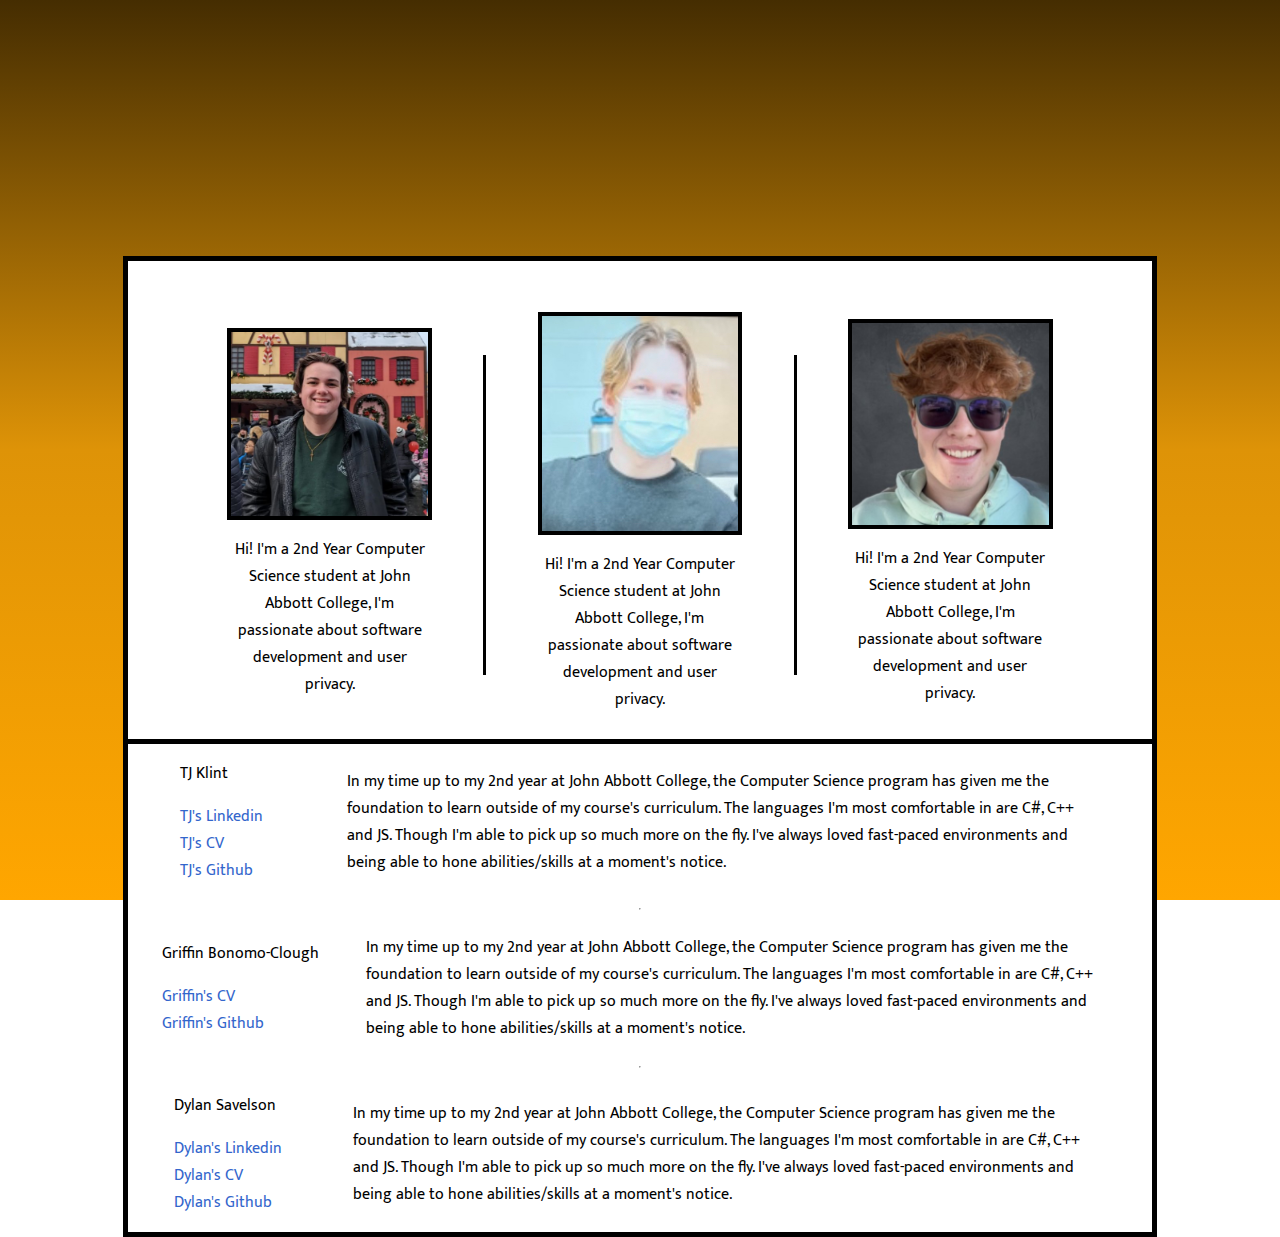
==== AboutUs.html @ 431b7ebc "Fixing CSS for Home page & adding content" ====
<!DOCTYPE html>
<html lang="en">
<head>
    <meta charset="UTF-8">
    <meta name="viewport" content="width=device-width, initial-scale=1.0">
    <title>About Us</title>
    <link rel="stylesheet" href="style.css">
    <link rel="preconnect" href="https://fonts.googleapis.com%22%3E/">
    <link rel="preconnect" href="https://fonts.gstatic.com/" crossorigin>
    <link href="https://fonts.googleapis.com/css2?family=Mukta&family=Mulish&display=swap" rel="stylesheet">
</head>
<body style="flex-direction: column;">
    <div class="imageAndBlurbContainer">
        <div id="TJ" class="imageAndBlurb">
            <img src="Images/TJ Picture.jpg" alt="Picture of TJ" style="border: 4px solid black;">
            <p style="text-align: center;">Hi! I'm a 2nd Year Computer Science student at John Abbott College, I'm passionate about software development and user privacy.</p>
        </div>

        <div class="vl"></div>

        <div id="Griffin" class="imageAndBlurb">
            <img src="Images/Griffin Picture.jpg" alt="Picture of Griffin" style="border: 4px solid black;">
            <p style="text-align: center;">Hi! I'm a 2nd Year Computer Science student at John Abbott College, I'm passionate about software development and user privacy.</p>
        </div>

        <div class="vl"></div>

        <div id="Dylan" class="imageAndBlurb">
            <img src="Images\Dylan Picture.jpg" alt="Picture of Dylan" style="border: 4px solid black;">
            <p style="text-align: center;">Hi! I'm a 2nd Year Computer Science student at John Abbott College, I'm passionate about software development and user privacy.</p>
        </div>
    </div>

    <div class="moreInfo">

        <div id="TJMore">
            <div id="socials">
                <p>TJ Klint</p>
                <ul>
                    <li><a href="https://ca.linkedin.com/in/timothy-klint">TJ's Linkedin</a></li>
                    <li><a href="CVs\TimothyKlintResumeEnglish.pdf">TJ's CV</a></li>
                    <li><a href="https://github.com/tjklint">TJ's Github</a></li>
                </ul>
            </div>
            <div id="aboutMe">
                <p>In my time up to my 2nd year at John Abbott College, the Computer Science program has given me the foundation to learn outside of my course's curriculum. The languages I'm most comfortable in are C#, C++ and JS. Though I'm able to pick up so much more on the fly. I've always loved fast-paced environments and being able to hone abilities/skills at a moment's notice.</p>
            </div>
        </div>
        <hr>
        <div id="GriffinMore">
            <div id="socials">
                <p>Griffin Bonomo-Clough</p>
                <ul>
                    <li><a href="CVs\TimothyKlintResumeEnglish.pdf">Griffin's CV</a></li>
                    <li><a href="https://github.com/GriffinBonomo">Griffin's Github</a></li>
                </ul>
            </div>
            <div id="aboutMe">
                <p>In my time up to my 2nd year at John Abbott College, the Computer Science program has given me the foundation to learn outside of my course's curriculum. The languages I'm most comfortable in are C#, C++ and JS. Though I'm able to pick up so much more on the fly. I've always loved fast-paced environments and being able to hone abilities/skills at a moment's notice.</p>
            </div>
        </div>
        
        <hr>
        <div id="DylanMore">
            <div id="socials">
                <p>Dylan Savelson</p>
                <ul>
                    <li><a href="https://ca.linkedin.com/in/dylan-savelson">Dylan's Linkedin</a></li>
                    <li><a href="CVs\Dylan Savelson CV - October 2023.pdf">Dylan's CV</a></li>
                    <li><a href="https://github.com/DylanSavelson">Dylan's Github</a></li>
                </ul>
            </div>
            <div id="aboutMe">
                <p>In my time up to my 2nd year at John Abbott College, the Computer Science program has given me the foundation to learn outside of my course's curriculum. The languages I'm most comfortable in are C#, C++ and JS. Though I'm able to pick up so much more on the fly. I've always loved fast-paced environments and being able to hone abilities/skills at a moment's notice.</p>
            </div>
        </div>

    </div>
</body>
</html>
---- style.css ----
* {
  font-family: 'mukta', Helvetica, sans-serif;
}

body{
  margin: 0;
  background-repeat: no-repeat;
  background-image: linear-gradient(#452d01, #de9307, #ffa600);
  background-attachment: fixed;
  display: flex;
  justify-content: center;
  align-items: center;
  height: 100%;
}

header {
  background-color: #232b2b;
  color: #fff;
  display: flex;
  align-items: center;
  justify-content: space-between;
  padding-top: 5px;
  padding-bottom: 5px;
  padding-left: 15%;
  padding-right: 15%;
}

#logo {
  width: 40px; 
  height: 40px; 
  margin-right: 10px;
  border: 2px solid aliceblue;
  border-radius: 5px; 
}

nav ul {
  list-style: none;
  display: flex;
}

nav li {
  margin-right: 20px;
}

nav a {
  text-decoration: none;
  color: #fff;
}

nav a:hover {
  text-decoration: underline;
}

.center {
  border: 5px solid;
  position: absolute;
  left: 50%;
  transform: translate(-50%, 50px);
  padding: 20px;
  width: 50%;
  background-color: white;
}

.imageAndBlurbContainer{
  display:flex; 
  justify-content: center; 
  align-items: center;
  background-color: white;
  border: 5px solid black;
  margin-top: 20%;
  width: 80%;
}

.imageAndBlurb {
  display:flex;
  flex-direction: column;
  margin:5%;
  width: 20%;
  margin-bottom: 10px;
}

.vl {
  margin-top:30px;
  border-left: 3px solid black;
  height: 20rem;
}

.moreInfo {
  display: flex;
  justify-content: center;
  flex-direction: column;
  background-color: white;
  border: 5px solid black;
  border-top: 0px;
  width: 80%; 
}

.dropdown{
  display:flex;
  justify-content: center;
  height: 35px;
  padding: 10px;
}

#companyDropdown{
  border: 1px solid black;
  border-radius: 4px;
}

#infoForm{
  display: flex;
  justify-content: center;
  flex-wrap: wrap;
}

#infoForm .inputField {
  border: 1px solid black;
  border-radius: 4px;
  flex: 0 0 45%;
  margin: 1%;
  text-align: center;
}

#infoForm > :last-child {
  flex-basis: 100%;
  margin-top: 2%;
  margin-left: 45%;
  margin-right: 45%;
}

#privacyForm{
  margin-top: 20%;
}

ul{
  list-style-type: none;
  padding: 0;
}
li a {
  text-decoration: none;
  color: #3366CC;
}

li a:hover {
  text-decoration: none;
  color: black;
}

#moreInfo{
  display:flex;
  flex-direction: column;
}

#TJMore, #DylanMore, #GriffinMore{
  display:flex;
  flex-direction: row;
  justify-content: space-around;
  align-items: center;
  padding-left:1%;
  padding-right:1%;
}

#aboutMe{
  width: 75%;
}
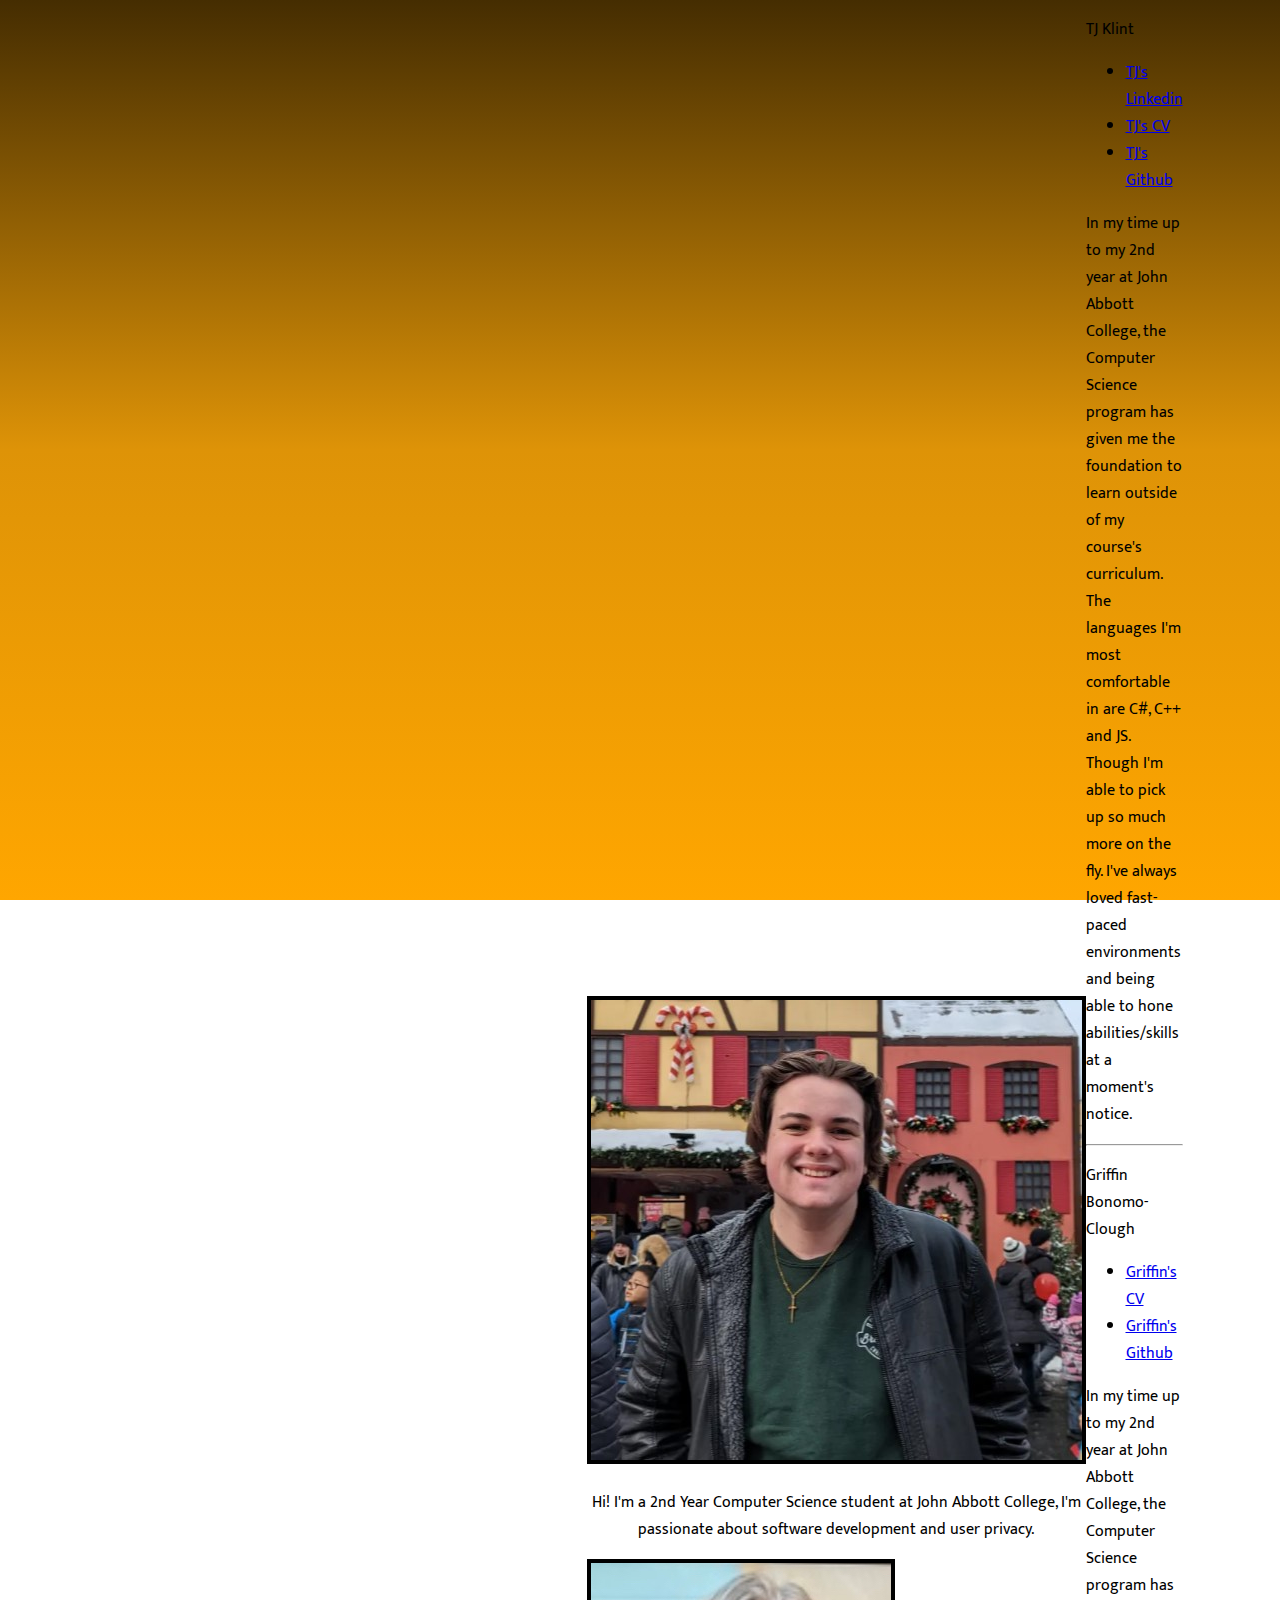
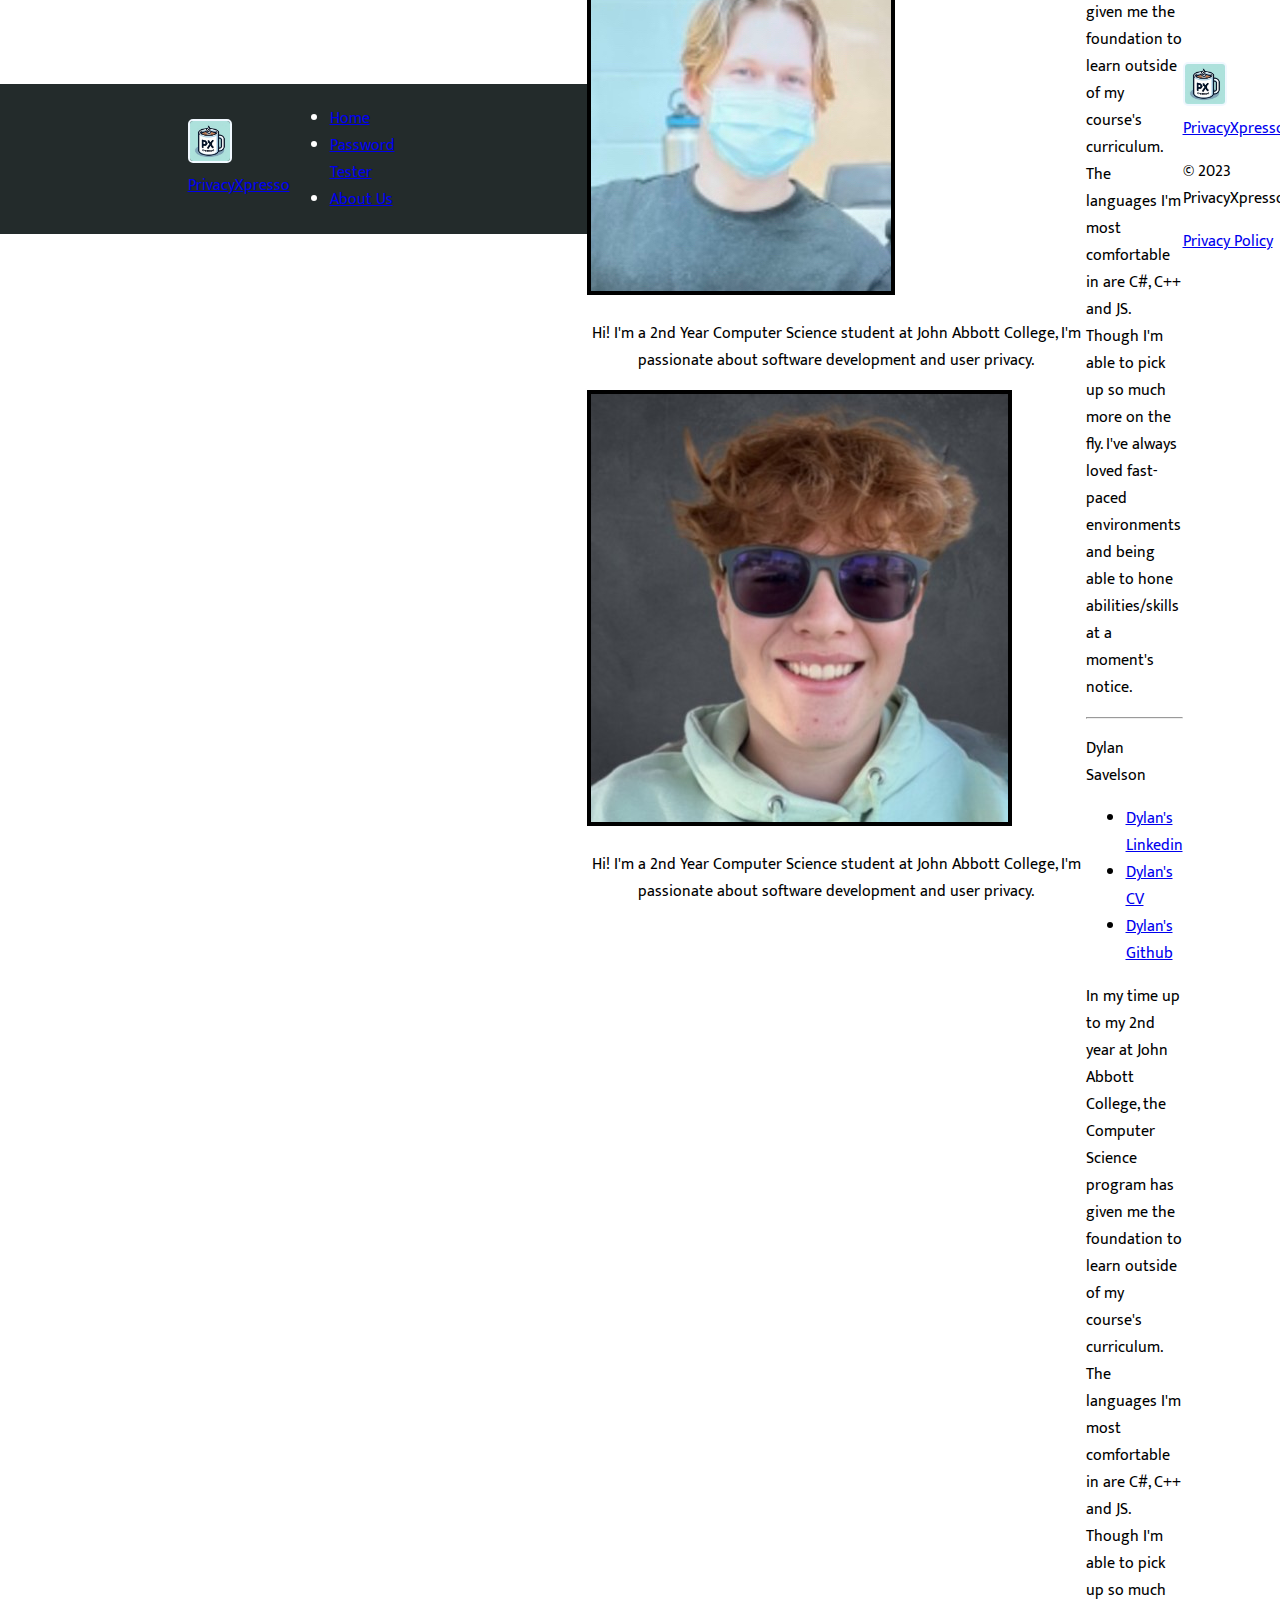
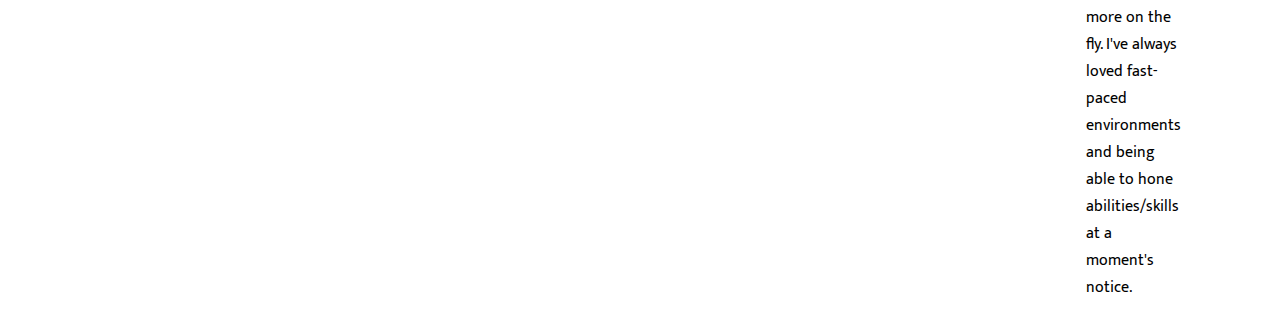
==== commit ad10cf81: "Merge branch 'main' into Styling-About-Us-&-Home-Page" ====
--- a/AboutUs.html
+++ b/AboutUs.html
@@ -9,7 +9,22 @@
     <link rel="preconnect" href="https://fonts.gstatic.com/" crossorigin>
     <link href="https://fonts.googleapis.com/css2?family=Mukta&family=Mulish&display=swap" rel="stylesheet">
 </head>
-<body style="flex-direction: column;">
+
+<body>
+    <header>
+        <a href="./index.html" id="logo-container">
+            <img src="./Images/logo.png" alt="Logo" id="logo">
+            <span id="site-title">PrivacyXpresso</span>
+        </a>
+        <nav>
+            <ul>
+                <li><a href="./index.html">Home</a></li>
+                <li><a href="./passwordTester.html">Password Tester</a></li>
+                <li><a href="./AboutUs.html">About Us</a></li>
+            </ul>
+        </nav>
+    </header>
+
     <div class="imageAndBlurbContainer">
         <div id="TJ" class="imageAndBlurb">
             <img src="Images/TJ Picture.jpg" alt="Picture of TJ" style="border: 4px solid black;">
@@ -75,6 +90,17 @@
             </div>
         </div>
 
+        
     </div>
+    <footer>
+        <a href="./index.html" id="footer-logo-container">
+            <img src="./Images/logo.png" alt="Logo" id="logo">
+            <span id="site-title">PrivacyXpresso</span>
+        </a>
+        <div id="footer-content">
+            <p>&copy; 2023 PrivacyXpresso</p>
+            <a href="./privacy.html">Privacy Policy</a>
+        </div>
+    </footer>
 </body>
 </html>--- a/style.css
+++ b/style.css
@@ -31,6 +31,22 @@
   margin-right: 10px;
   border: 2px solid aliceblue;
   border-radius: 5px; 
+
+
+#logo-container {
+  display: flex;
+  align-items: center;
+  justify-content: center;
+  text-decoration: none;
+  color: #fff;
+}
+
+#site-title {
+  margin-left: 10px;
+  /* Adjust the margin as needed */
+  font-weight: bold;
+  font-size: 20px;
+  /* Adjust the font size as needed */
 }
 
 nav ul {
@@ -48,6 +64,49 @@
 }
 
 nav a:hover {
+  text-decoration: underline;
+}
+
+/* Add these styles for the footer */
+footer {
+  background-color: #232b2b;
+  color: #fff;
+  display: flex;
+  justify-content: space-between;
+  align-items: center;
+  position: relative;
+  width:100%;
+  padding-top: 5px;
+  padding-bottom: 5px;
+}
+
+#footer-logo-container {
+  display: flex;
+  align-items: center;
+  justify-content: center;
+  text-decoration: none;
+  color: #fff;
+  margin-left: 15%;
+}
+
+#footer-content {
+  display: flex;
+  flex-direction: column;
+  align-items: center;
+  margin-right: 15%;
+}
+
+#footer-content p {
+  margin: 0;
+  font-size: 14px;
+}
+
+#footer-content a {
+  text-decoration: none;
+  color: #fff;
+}
+
+#footer-content a:hover {
   text-decoration: underline;
 }
 
@@ -76,13 +135,12 @@
   flex-direction: column;
   margin:5%;
   width: 20%;
-  margin-bottom: 10px;
-}
 
 .vl {
   margin-top:30px;
   border-left: 3px solid black;
   height: 20rem;
+
 }
 
 .moreInfo {
@@ -162,4 +220,9 @@
 
 #aboutMe{
   width: 75%;
+  position: absolute;
+  left: 50%;
+  transform: translate(-50%, 596px);
+  border: 5px solid black;
+  border-top: 0px;
 }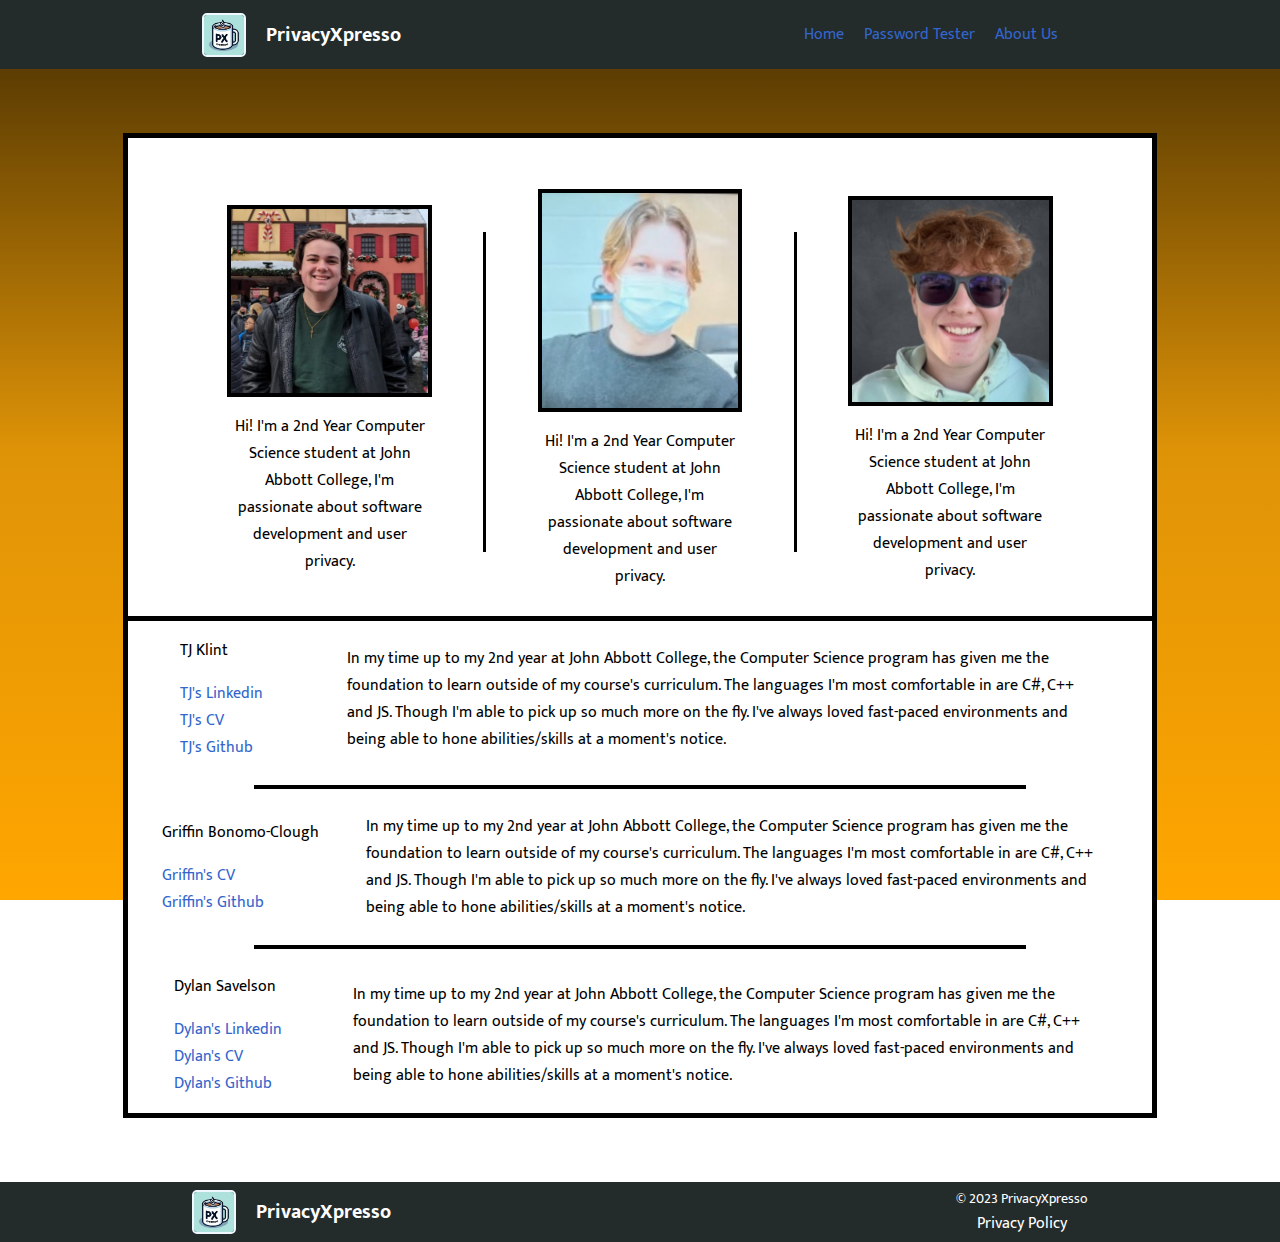
==== commit faab0956: "Fixed Home and About Us CSS" ====
--- a/AboutUs.html
+++ b/AboutUs.html
@@ -24,73 +24,77 @@
             </ul>
         </nav>
     </header>
+    <div class="aboutUs">
+        <div class="imageAndBlurbContainer">
+            <div id="TJ" class="imageAndBlurb">
+                <img src="Images/TJ Picture.jpg" alt="Picture of TJ" style="border: 4px solid black;">
+                <p style="text-align: center;">Hi! I'm a 2nd Year Computer Science student at John Abbott College, I'm passionate about software development and user privacy.</p>
+            </div>
 
-    <div class="imageAndBlurbContainer">
-        <div id="TJ" class="imageAndBlurb">
-            <img src="Images/TJ Picture.jpg" alt="Picture of TJ" style="border: 4px solid black;">
-            <p style="text-align: center;">Hi! I'm a 2nd Year Computer Science student at John Abbott College, I'm passionate about software development and user privacy.</p>
-        </div>
+            <div class="vl"></div>
 
-        <div class="vl"></div>
+            <div id="Griffin" class="imageAndBlurb">
+                <img src="Images/Griffin Picture.jpg" alt="Picture of Griffin" style="border: 4px solid black;">
+                <p style="text-align: center;">Hi! I'm a 2nd Year Computer Science student at John Abbott College, I'm passionate about software development and user privacy.</p>
+            </div>
 
-        <div id="Griffin" class="imageAndBlurb">
-            <img src="Images/Griffin Picture.jpg" alt="Picture of Griffin" style="border: 4px solid black;">
-            <p style="text-align: center;">Hi! I'm a 2nd Year Computer Science student at John Abbott College, I'm passionate about software development and user privacy.</p>
-        </div>
+            <div class="vl"></div>
 
-        <div class="vl"></div>
-
-        <div id="Dylan" class="imageAndBlurb">
-            <img src="Images\Dylan Picture.jpg" alt="Picture of Dylan" style="border: 4px solid black;">
-            <p style="text-align: center;">Hi! I'm a 2nd Year Computer Science student at John Abbott College, I'm passionate about software development and user privacy.</p>
-        </div>
-    </div>
-
-    <div class="moreInfo">
-
-        <div id="TJMore">
-            <div id="socials">
-                <p>TJ Klint</p>
-                <ul>
-                    <li><a href="https://ca.linkedin.com/in/timothy-klint">TJ's Linkedin</a></li>
-                    <li><a href="CVs\TimothyKlintResumeEnglish.pdf">TJ's CV</a></li>
-                    <li><a href="https://github.com/tjklint">TJ's Github</a></li>
-                </ul>
-            </div>
-            <div id="aboutMe">
-                <p>In my time up to my 2nd year at John Abbott College, the Computer Science program has given me the foundation to learn outside of my course's curriculum. The languages I'm most comfortable in are C#, C++ and JS. Though I'm able to pick up so much more on the fly. I've always loved fast-paced environments and being able to hone abilities/skills at a moment's notice.</p>
-            </div>
-        </div>
-        <hr>
-        <div id="GriffinMore">
-            <div id="socials">
-                <p>Griffin Bonomo-Clough</p>
-                <ul>
-                    <li><a href="CVs\TimothyKlintResumeEnglish.pdf">Griffin's CV</a></li>
-                    <li><a href="https://github.com/GriffinBonomo">Griffin's Github</a></li>
-                </ul>
-            </div>
-            <div id="aboutMe">
-                <p>In my time up to my 2nd year at John Abbott College, the Computer Science program has given me the foundation to learn outside of my course's curriculum. The languages I'm most comfortable in are C#, C++ and JS. Though I'm able to pick up so much more on the fly. I've always loved fast-paced environments and being able to hone abilities/skills at a moment's notice.</p>
-            </div>
-        </div>
-        
-        <hr>
-        <div id="DylanMore">
-            <div id="socials">
-                <p>Dylan Savelson</p>
-                <ul>
-                    <li><a href="https://ca.linkedin.com/in/dylan-savelson">Dylan's Linkedin</a></li>
-                    <li><a href="CVs\Dylan Savelson CV - October 2023.pdf">Dylan's CV</a></li>
-                    <li><a href="https://github.com/DylanSavelson">Dylan's Github</a></li>
-                </ul>
-            </div>
-            <div id="aboutMe">
-                <p>In my time up to my 2nd year at John Abbott College, the Computer Science program has given me the foundation to learn outside of my course's curriculum. The languages I'm most comfortable in are C#, C++ and JS. Though I'm able to pick up so much more on the fly. I've always loved fast-paced environments and being able to hone abilities/skills at a moment's notice.</p>
+            <div id="Dylan" class="imageAndBlurb">
+                <img src="Images\Dylan Picture.jpg" alt="Picture of Dylan" style="border: 4px solid black;">
+                <p style="text-align: center;">Hi! I'm a 2nd Year Computer Science student at John Abbott College, I'm passionate about software development and user privacy.</p>
             </div>
         </div>
 
-        
+        <div class="moreInfo">
+
+            <div id="TJMore">
+                <div id="socials">
+                    <p>TJ Klint</p>
+                    <ul>
+                        <li><a href="https://ca.linkedin.com/in/timothy-klint">TJ's Linkedin</a></li>
+                        <li><a href="CVs\TimothyKlintResumeEnglish.pdf">TJ's CV</a></li>
+                        <li><a href="https://github.com/tjklint">TJ's Github</a></li>
+                    </ul>
+                </div>
+                <div id="aboutMe">
+                    <p>In my time up to my 2nd year at John Abbott College, the Computer Science program has given me the foundation to learn outside of my course's curriculum. The languages I'm most comfortable in are C#, C++ and JS. Though I'm able to pick up so much more on the fly. I've always loved fast-paced environments and being able to hone abilities/skills at a moment's notice.</p>
+                </div>
+            </div>
+            
+            <hr style="width:75%;text-align:center;border: 2px solid black;">
+
+            <div id="GriffinMore">
+                <div id="socials">
+                    <p>Griffin Bonomo-Clough</p>
+                    <ul>
+                        <li><a href="CVs\TimothyKlintResumeEnglish.pdf">Griffin's CV</a></li>
+                        <li><a href="https://github.com/GriffinBonomo">Griffin's Github</a></li>
+                    </ul>
+                </div>
+                <div id="aboutMe">
+                    <p>In my time up to my 2nd year at John Abbott College, the Computer Science program has given me the foundation to learn outside of my course's curriculum. The languages I'm most comfortable in are C#, C++ and JS. Though I'm able to pick up so much more on the fly. I've always loved fast-paced environments and being able to hone abilities/skills at a moment's notice.</p>
+                </div>
+            </div>
+            
+            <hr style="width:75%;text-align:center; border: 2px solid black;">
+
+            <div id="DylanMore">
+                <div id="socials">
+                    <p>Dylan Savelson</p>
+                    <ul>
+                        <li><a href="https://ca.linkedin.com/in/dylan-savelson">Dylan's Linkedin</a></li>
+                        <li><a href="CVs\Dylan Savelson CV - October 2023.pdf">Dylan's CV</a></li>
+                        <li><a href="https://github.com/DylanSavelson">Dylan's Github</a></li>
+                    </ul>
+                </div>
+                <div id="aboutMe">
+                    <p>In my time up to my 2nd year at John Abbott College, the Computer Science program has given me the foundation to learn outside of my course's curriculum. The languages I'm most comfortable in are C#, C++ and JS. Though I'm able to pick up so much more on the fly. I've always loved fast-paced environments and being able to hone abilities/skills at a moment's notice.</p>
+                </div>
+            </div>
+
+            
+        </div>
     </div>
     <footer>
         <a href="./index.html" id="footer-logo-container">
--- a/style.css
+++ b/style.css
@@ -2,15 +2,12 @@
   font-family: 'mukta', Helvetica, sans-serif;
 }
 
-body{
+body {
+  height: 100%;
   margin: 0;
   background-repeat: no-repeat;
   background-image: linear-gradient(#452d01, #de9307, #ffa600);
   background-attachment: fixed;
-  display: flex;
-  justify-content: center;
-  align-items: center;
-  height: 100%;
 }
 
 header {
@@ -18,11 +15,10 @@
   color: #fff;
   display: flex;
   align-items: center;
-  justify-content: space-between;
+  justify-content: space-around;
   padding-top: 5px;
   padding-bottom: 5px;
-  padding-left: 15%;
-  padding-right: 15%;
+  width: 100%;
 }
 
 #logo {
@@ -31,7 +27,7 @@
   margin-right: 10px;
   border: 2px solid aliceblue;
   border-radius: 5px; 
-
+}
 
 #logo-container {
   display: flex;
@@ -43,10 +39,8 @@
 
 #site-title {
   margin-left: 10px;
-  /* Adjust the margin as needed */
   font-weight: bold;
   font-size: 20px;
-  /* Adjust the font size as needed */
 }
 
 nav ul {
@@ -74,8 +68,9 @@
   display: flex;
   justify-content: space-between;
   align-items: center;
-  position: relative;
-  width:100%;
+  margin-top: auto;
+  align-self: flex-end;
+  width: 100%;
   padding-top: 5px;
   padding-bottom: 5px;
 }
@@ -111,13 +106,11 @@
 }
 
 .center {
+  background-color: white;
   border: 5px solid;
-  position: absolute;
-  left: 50%;
-  transform: translate(-50%, 50px);
-  padding: 20px;
   width: 50%;
-  background-color: white;
+  padding-top:3%;
+  margin-top:5%;
 }
 
 .imageAndBlurbContainer{
@@ -126,7 +119,7 @@
   align-items: center;
   background-color: white;
   border: 5px solid black;
-  margin-top: 20%;
+  margin-top: 5%;
   width: 80%;
 }
 
@@ -135,6 +128,8 @@
   flex-direction: column;
   margin:5%;
   width: 20%;
+  margin-bottom: 10px;
+}
 
 .vl {
   margin-top:30px;
@@ -186,10 +181,6 @@
   margin-right: 45%;
 }
 
-#privacyForm{
-  margin-top: 20%;
-}
-
 ul{
   list-style-type: none;
   padding: 0;
@@ -218,11 +209,13 @@
   padding-right:1%;
 }
 
-#aboutMe{
+#aboutMe {
   width: 75%;
-  position: absolute;
-  left: 50%;
-  transform: translate(-50%, 596px);
-  border: 5px solid black;
-  border-top: 0px;
+}
+
+.aboutUs {
+  display:flex;
+  flex-direction: column;
+  align-items: center;
+  margin-bottom: 5%;
 }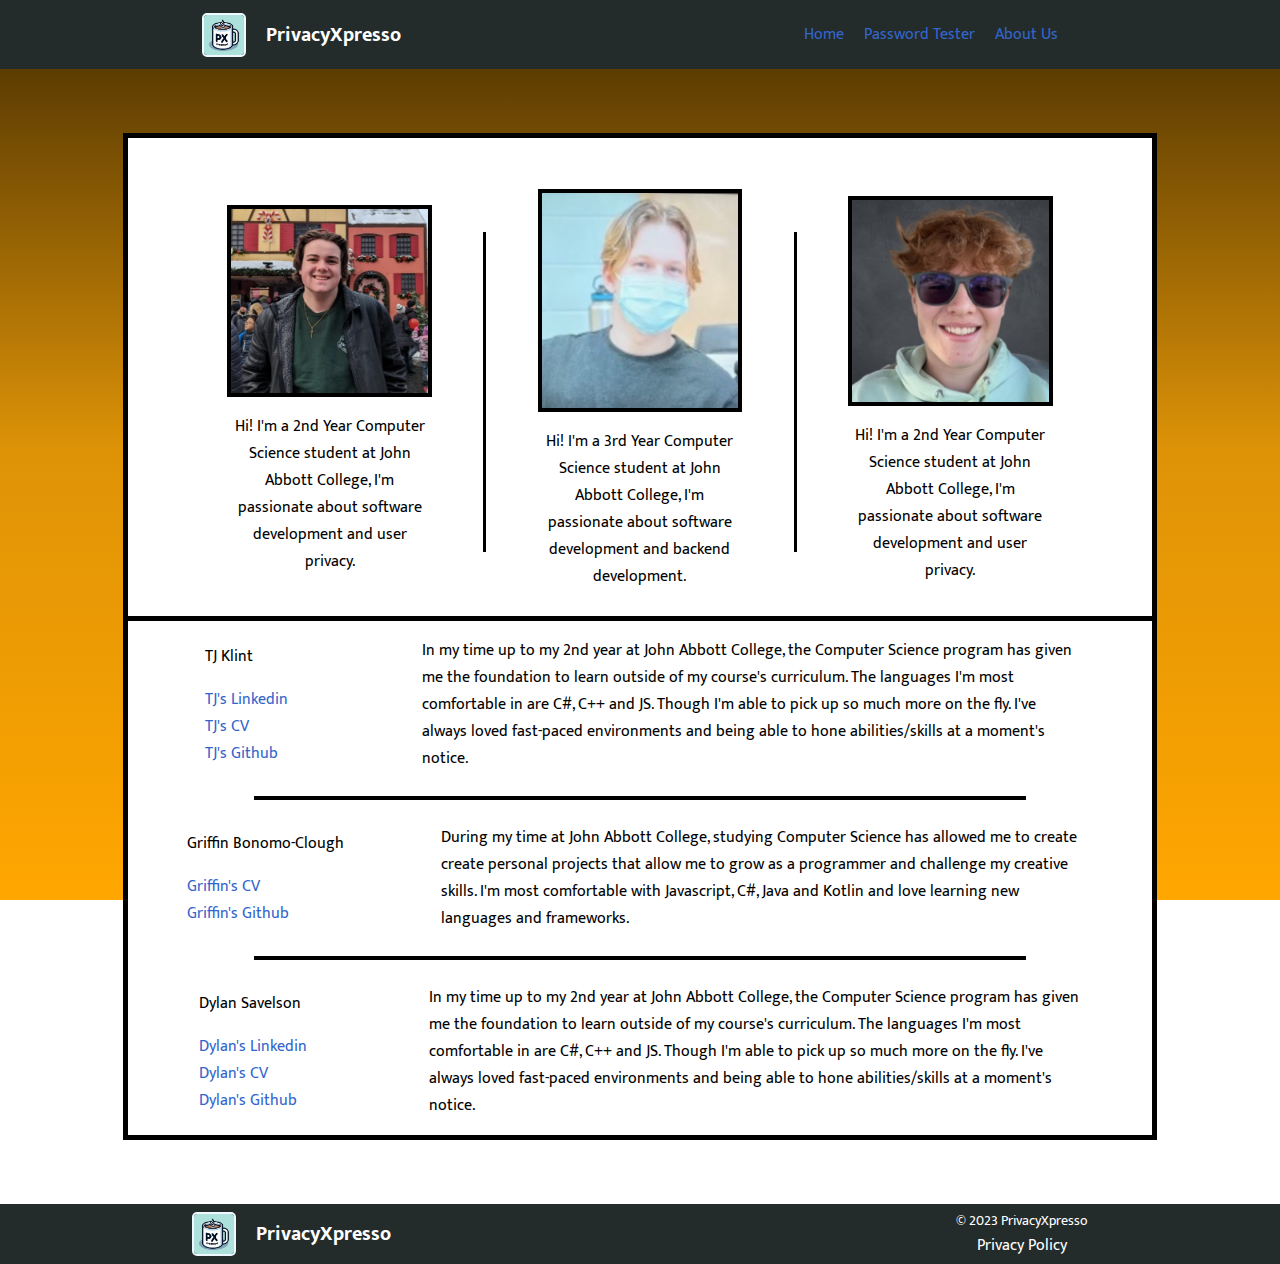
==== commit b03d953d: "Added new blurb and CV" ====
--- a/AboutUs.html
+++ b/AboutUs.html
@@ -35,7 +35,7 @@
 
             <div id="Griffin" class="imageAndBlurb">
                 <img src="Images/Griffin Picture.jpg" alt="Picture of Griffin" style="border: 4px solid black;">
-                <p style="text-align: center;">Hi! I'm a 2nd Year Computer Science student at John Abbott College, I'm passionate about software development and user privacy.</p>
+                <p style="text-align: center;">Hi! I'm a 3rd Year Computer Science student at John Abbott College, I'm passionate about software development and backend development.</p>
             </div>
 
             <div class="vl"></div>
@@ -68,12 +68,12 @@
                 <div id="socials">
                     <p>Griffin Bonomo-Clough</p>
                     <ul>
-                        <li><a href="CVs\TimothyKlintResumeEnglish.pdf">Griffin's CV</a></li>
+                        <li><a href="CVs/Bonomo-CloughGriffin.pdf">Griffin's CV</a></li>
                         <li><a href="https://github.com/GriffinBonomo">Griffin's Github</a></li>
                     </ul>
                 </div>
                 <div id="aboutMe">
-                    <p>In my time up to my 2nd year at John Abbott College, the Computer Science program has given me the foundation to learn outside of my course's curriculum. The languages I'm most comfortable in are C#, C++ and JS. Though I'm able to pick up so much more on the fly. I've always loved fast-paced environments and being able to hone abilities/skills at a moment's notice.</p>
+                    <p>During my time at John Abbott College, studying Computer Science has allowed me to create create personal projects that allow me to grow as a programmer and challenge my creative skills. I'm most comfortable with Javascript, C#, Java and Kotlin and love learning new languages and frameworks.</p>
                 </div>
             </div>
             
--- a/style.css
+++ b/style.css
@@ -113,6 +113,12 @@
   margin-top:5%;
 }
 
+#privacyPolicy {
+  padding-left: 50px; 
+  padding-right: 50px;
+  margin-bottom: 50px;
+}
+
 .imageAndBlurbContainer{
   display:flex; 
   justify-content: center; 
@@ -210,7 +216,7 @@
 }
 
 #aboutMe {
-  width: 75%;
+  width: 65%;
 }
 
 .aboutUs {
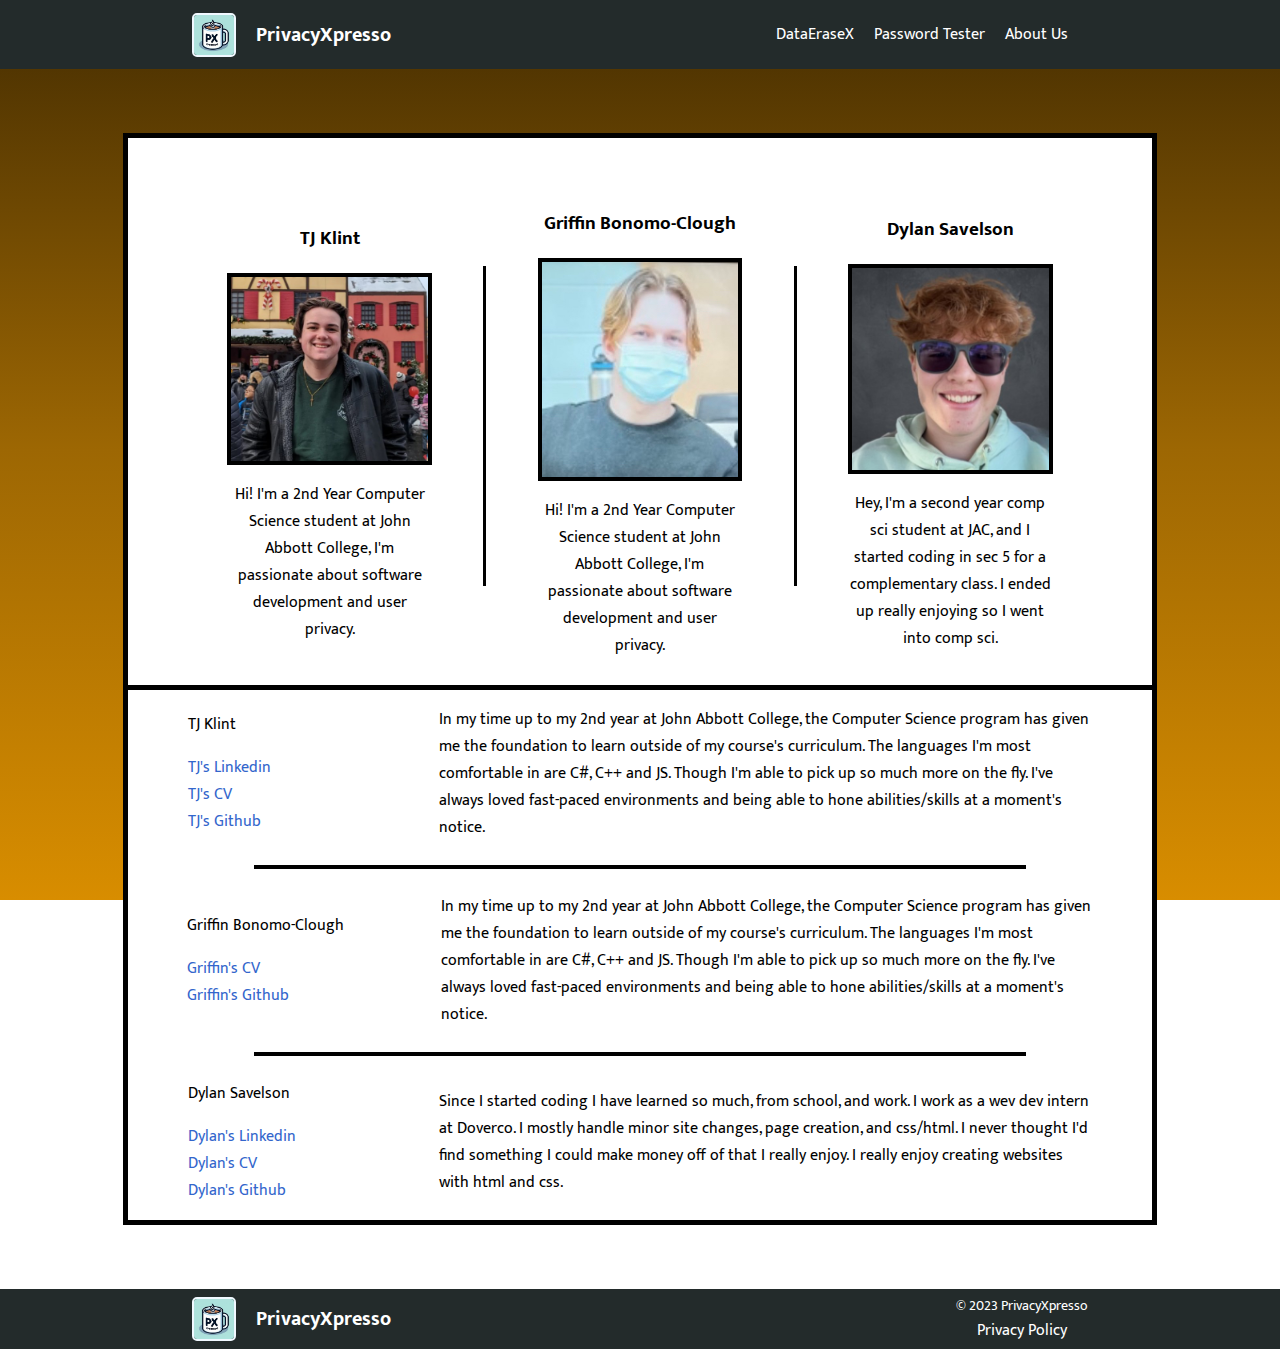
==== commit b216f734: "Finished content & css" ====
--- a/AboutUs.html
+++ b/AboutUs.html
@@ -18,7 +18,7 @@
         </a>
         <nav>
             <ul>
-                <li><a href="./index.html">Home</a></li>
+                <li><a href="./index.html">DataEraseX</a></li>
                 <li><a href="./passwordTester.html">Password Tester</a></li>
                 <li><a href="./AboutUs.html">About Us</a></li>
             </ul>
@@ -27,6 +27,7 @@
     <div class="aboutUs">
         <div class="imageAndBlurbContainer">
             <div id="TJ" class="imageAndBlurb">
+                <h3 style="text-align: center;">TJ Klint</h3>
                 <img src="Images/TJ Picture.jpg" alt="Picture of TJ" style="border: 4px solid black;">
                 <p style="text-align: center;">Hi! I'm a 2nd Year Computer Science student at John Abbott College, I'm passionate about software development and user privacy.</p>
             </div>
@@ -34,15 +35,17 @@
             <div class="vl"></div>
 
             <div id="Griffin" class="imageAndBlurb">
+                <h3 style="text-align: center;">Griffin Bonomo-Clough</h3>
                 <img src="Images/Griffin Picture.jpg" alt="Picture of Griffin" style="border: 4px solid black;">
-                <p style="text-align: center;">Hi! I'm a 3rd Year Computer Science student at John Abbott College, I'm passionate about software development and backend development.</p>
+                <p style="text-align: center;">Hi! I'm a 2nd Year Computer Science student at John Abbott College, I'm passionate about software development and user privacy.</p>
             </div>
 
             <div class="vl"></div>
 
             <div id="Dylan" class="imageAndBlurb">
+                <h3 style="text-align: center;">Dylan Savelson</h3>
                 <img src="Images\Dylan Picture.jpg" alt="Picture of Dylan" style="border: 4px solid black;">
-                <p style="text-align: center;">Hi! I'm a 2nd Year Computer Science student at John Abbott College, I'm passionate about software development and user privacy.</p>
+                <p style="text-align: center;">Hey, I'm a second year comp sci student at JAC, and I started coding in sec 5 for a complementary class. I ended up really enjoying so I went into comp sci.</p>
             </div>
         </div>
 
@@ -68,12 +71,12 @@
                 <div id="socials">
                     <p>Griffin Bonomo-Clough</p>
                     <ul>
-                        <li><a href="CVs/Bonomo-CloughGriffin.pdf">Griffin's CV</a></li>
+                        <li><a href="CVs\TimothyKlintResumeEnglish.pdf">Griffin's CV</a></li>
                         <li><a href="https://github.com/GriffinBonomo">Griffin's Github</a></li>
                     </ul>
                 </div>
                 <div id="aboutMe">
-                    <p>During my time at John Abbott College, studying Computer Science has allowed me to create create personal projects that allow me to grow as a programmer and challenge my creative skills. I'm most comfortable with Javascript, C#, Java and Kotlin and love learning new languages and frameworks.</p>
+                    <p>In my time up to my 2nd year at John Abbott College, the Computer Science program has given me the foundation to learn outside of my course's curriculum. The languages I'm most comfortable in are C#, C++ and JS. Though I'm able to pick up so much more on the fly. I've always loved fast-paced environments and being able to hone abilities/skills at a moment's notice.</p>
                 </div>
             </div>
             
@@ -89,7 +92,7 @@
                     </ul>
                 </div>
                 <div id="aboutMe">
-                    <p>In my time up to my 2nd year at John Abbott College, the Computer Science program has given me the foundation to learn outside of my course's curriculum. The languages I'm most comfortable in are C#, C++ and JS. Though I'm able to pick up so much more on the fly. I've always loved fast-paced environments and being able to hone abilities/skills at a moment's notice.</p>
+                    <p>Since I started coding I have learned so much, from school, and work. I work as a wev dev intern at Doverco. I mostly handle minor site changes, page creation, and css/html. I never thought I'd find something I could make money off of that I really enjoy. I really enjoy creating websites with html and css.</p>
                 </div>
             </div>
 
--- a/style.css
+++ b/style.css
@@ -6,7 +6,7 @@
   height: 100%;
   margin: 0;
   background-repeat: no-repeat;
-  background-image: linear-gradient(#452d01, #de9307, #ffa600);
+  background-image: linear-gradient(#452d01, #9d6703, #d88d00);
   background-attachment: fixed;
 }
 
@@ -157,7 +157,6 @@
 .dropdown{
   display:flex;
   justify-content: center;
-  height: 35px;
   padding: 10px;
 }
 
@@ -196,6 +195,10 @@
   color: #3366CC;
 }
 
+nav a {
+  text-decoration: none;
+  color: white;
+}
 li a:hover {
   text-decoration: none;
   color: black;
@@ -224,4 +227,18 @@
   flex-direction: column;
   align-items: center;
   margin-bottom: 5%;
+}
+
+#emailBody{
+  padding: 5%;
+  padding-bottom: 1%;
+}
+
+select{
+  font-size: 110%;
+  width: 50%;
+}
+
+#socials {
+  min-width: 15%;
 }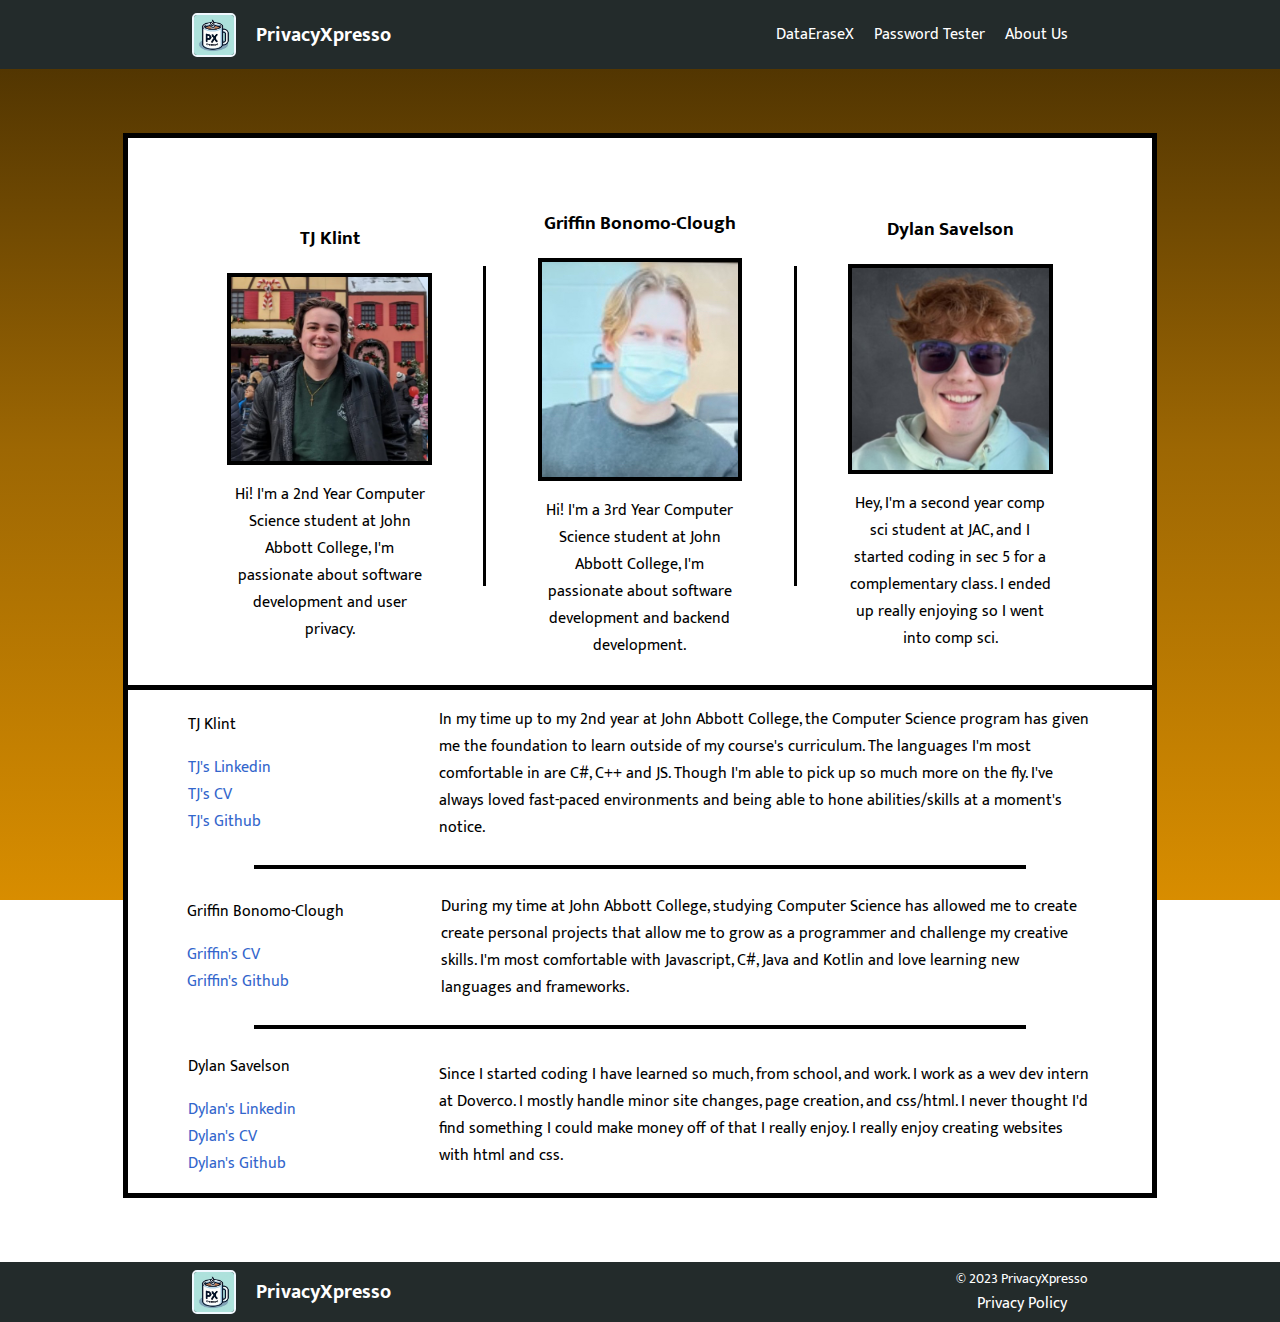
==== commit 6c037866: "Merge branch 'main' of https://github.com/tjklint/BellGeekfest2023" ====
--- a/AboutUs.html
+++ b/AboutUs.html
@@ -37,7 +37,7 @@
             <div id="Griffin" class="imageAndBlurb">
                 <h3 style="text-align: center;">Griffin Bonomo-Clough</h3>
                 <img src="Images/Griffin Picture.jpg" alt="Picture of Griffin" style="border: 4px solid black;">
-                <p style="text-align: center;">Hi! I'm a 2nd Year Computer Science student at John Abbott College, I'm passionate about software development and user privacy.</p>
+                <p style="text-align: center;">Hi! I'm a 3rd Year Computer Science student at John Abbott College, I'm passionate about software development and backend development.</p>
             </div>
 
             <div class="vl"></div>
@@ -71,12 +71,12 @@
                 <div id="socials">
                     <p>Griffin Bonomo-Clough</p>
                     <ul>
-                        <li><a href="CVs\TimothyKlintResumeEnglish.pdf">Griffin's CV</a></li>
+                        <li><a href="CVs/Bonomo-CloughGriffin.pdf">Griffin's CV</a></li>
                         <li><a href="https://github.com/GriffinBonomo">Griffin's Github</a></li>
                     </ul>
                 </div>
                 <div id="aboutMe">
-                    <p>In my time up to my 2nd year at John Abbott College, the Computer Science program has given me the foundation to learn outside of my course's curriculum. The languages I'm most comfortable in are C#, C++ and JS. Though I'm able to pick up so much more on the fly. I've always loved fast-paced environments and being able to hone abilities/skills at a moment's notice.</p>
+                    <p>During my time at John Abbott College, studying Computer Science has allowed me to create create personal projects that allow me to grow as a programmer and challenge my creative skills. I'm most comfortable with Javascript, C#, Java and Kotlin and love learning new languages and frameworks.</p>
                 </div>
             </div>
             
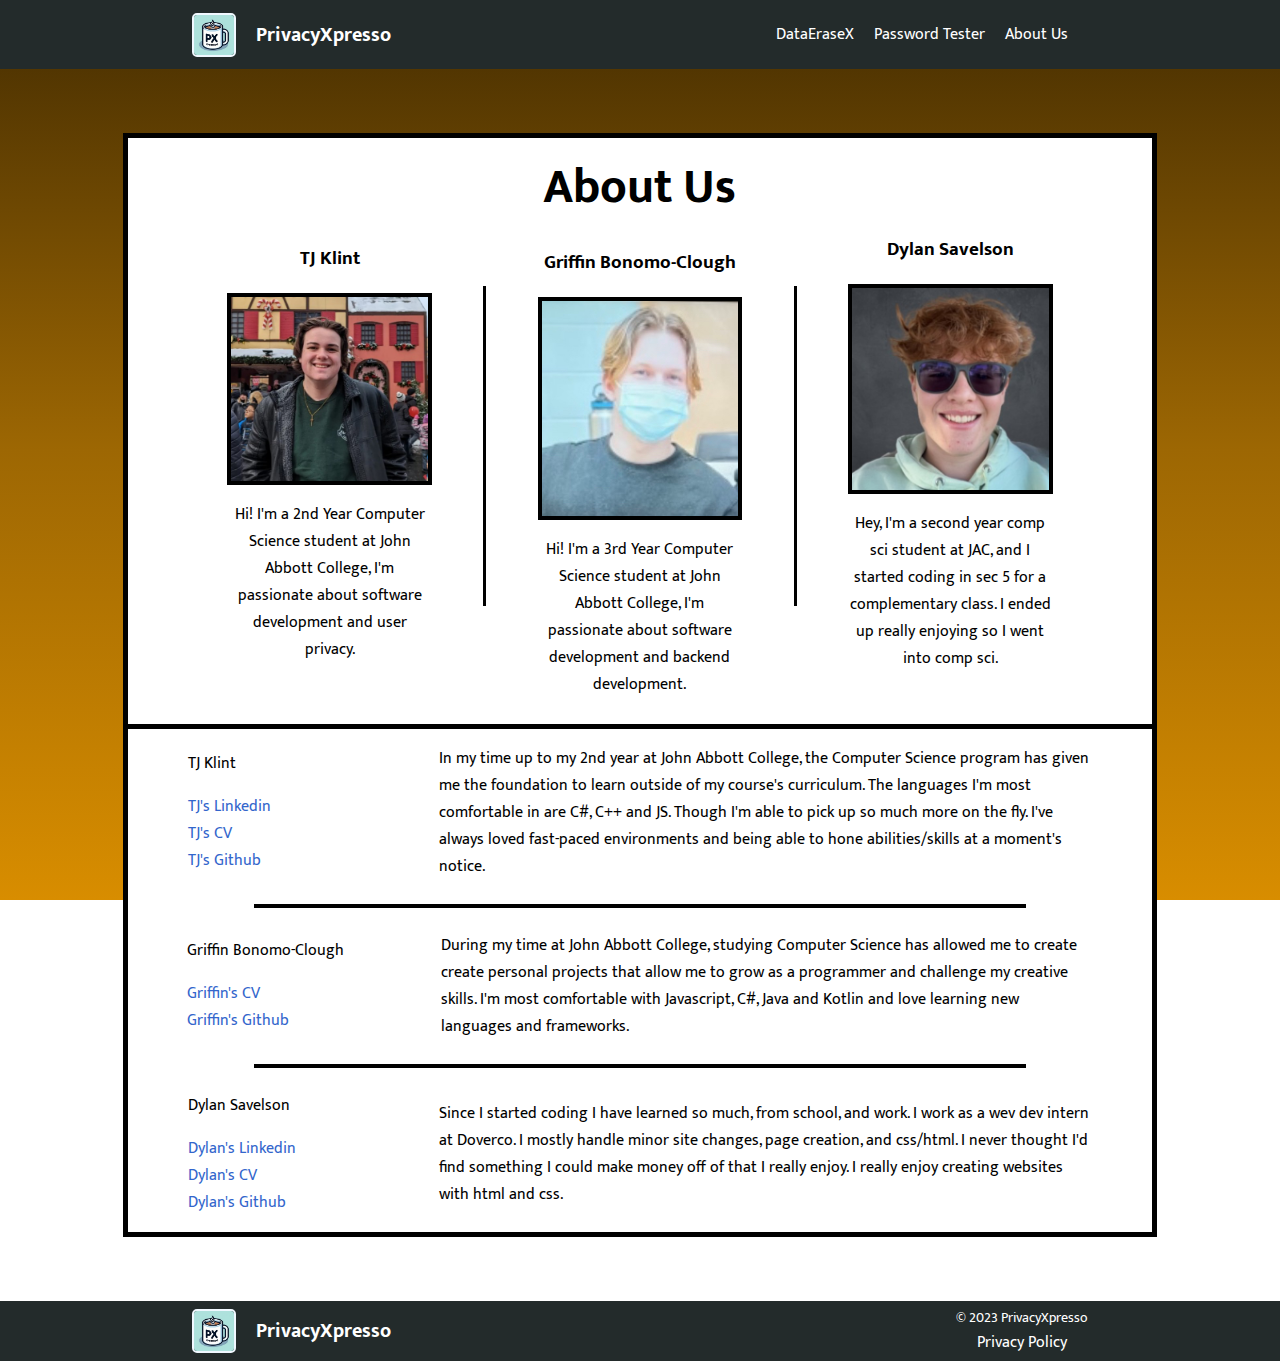
==== commit 5776a484: "Added feature to hide password" ====
--- a/AboutUs.html
+++ b/AboutUs.html
@@ -34,8 +34,11 @@
 
             <div class="vl"></div>
 
-            <div id="Griffin" class="imageAndBlurb">
-                <h3 style="text-align: center;">Griffin Bonomo-Clough</h3>
+            <div id="Griffin" class="imageAndBlurb" style="margin-top:1%">
+                <h1 style="text-align: center; font-size:300%; padding:0; margin:0;">
+                    About Us
+                </h1>
+                <h3 style="text-align: center; padding-top:0;">Griffin Bonomo-Clough</h3>
                 <img src="Images/Griffin Picture.jpg" alt="Picture of Griffin" style="border: 4px solid black;">
                 <p style="text-align: center;">Hi! I'm a 3rd Year Computer Science student at John Abbott College, I'm passionate about software development and backend development.</p>
             </div>
@@ -86,7 +89,7 @@
                 <div id="socials">
                     <p>Dylan Savelson</p>
                     <ul>
-                        <li><a href="https://ca.linkedin.com/in/dylan-savelson">Dylan's Linkedin</a></li>
+                        <li><a href="https://www.linkedin.com/in/dylan-savelson-83714628b/">Dylan's Linkedin</a></li>
                         <li><a href="CVs\Dylan Savelson CV - October 2023.pdf">Dylan's CV</a></li>
                         <li><a href="https://github.com/DylanSavelson">Dylan's Github</a></li>
                     </ul>
